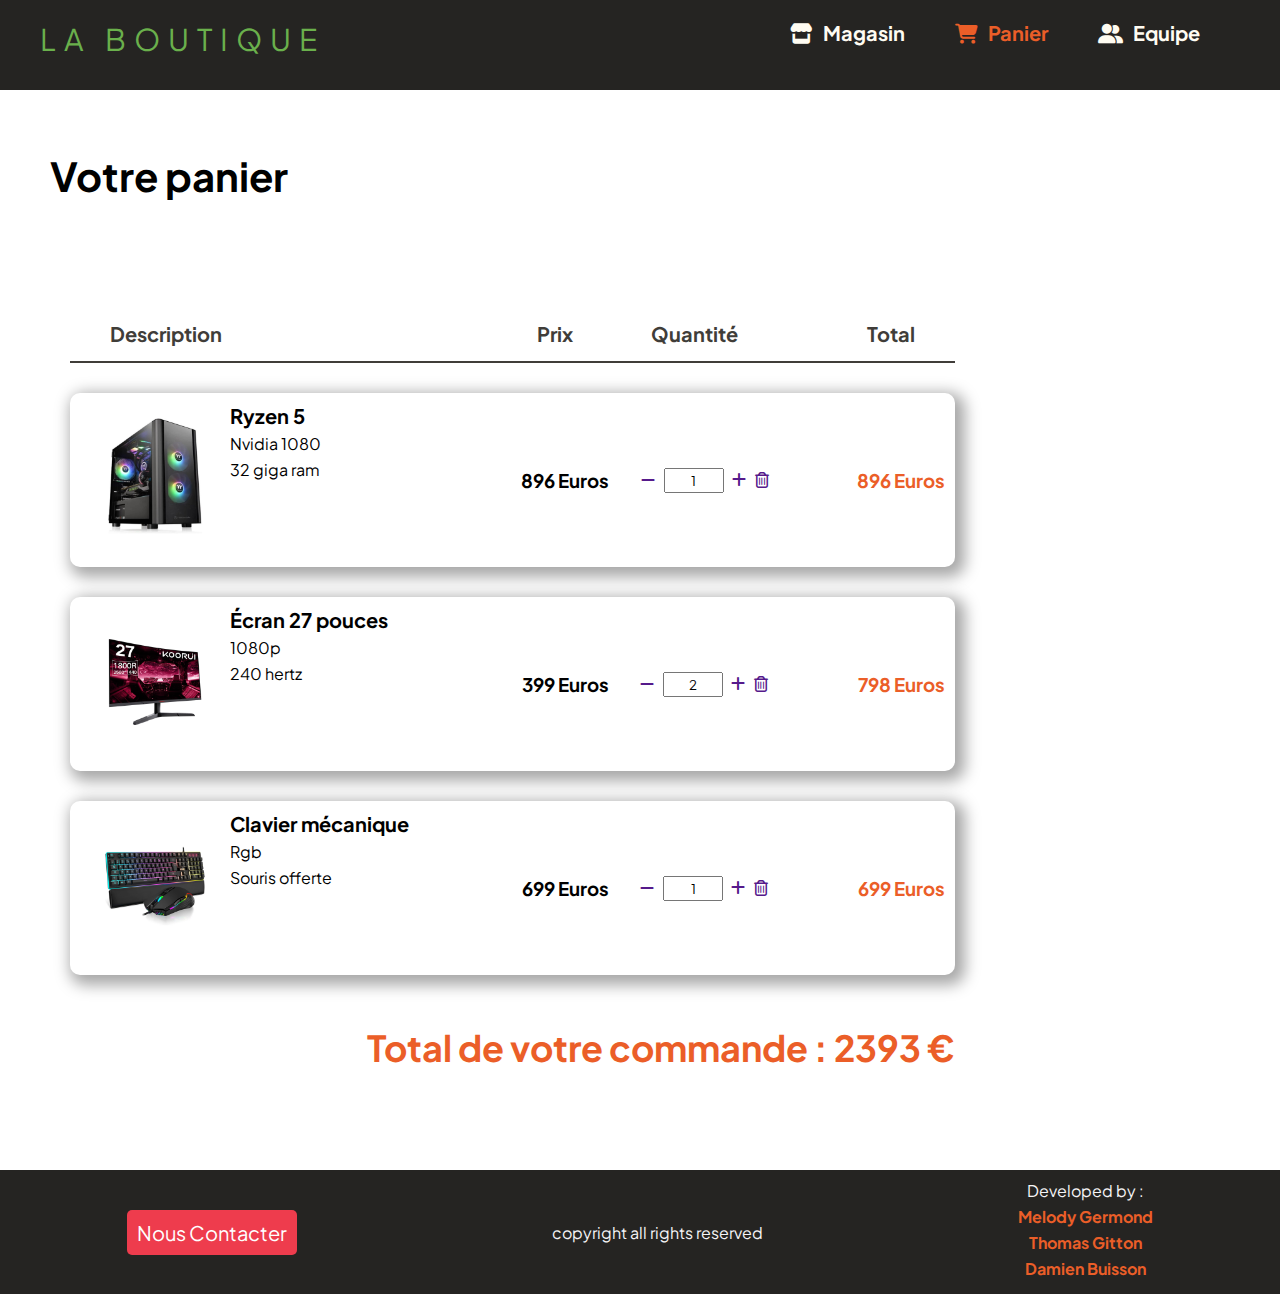
==== panier.html @ 1876c9b8 "Add files via upload" ====
<!DOCTYPE html>
<html lang="fr">
  <head>
    <meta charset="UTF-8" />
    <meta name="viewport" content="width=device-width, initial-scale=1.0" />
    <link rel="stylesheet" href="/css/style-melody.css" />
    <link rel="stylesheet" href="https://cdnjs.cloudflare.com/ajax/libs/font-awesome/6.4.2/css/all.min.css"/>
    <title>Panier</title>
    <script src="/javascript/app-melody.js" type="module" defer></script>
  </head>

  <body>

    <header>
      <nav>
        <div class="logo">
          <p class="text2">LA BOUTIQUE</p>
        </div>
        <div class="liens_nav ">
          <ul>
            <li>
              <a href="index.html"
                ><i class="fa-solid fa-store" id="icones"></i>Magasin</a
              >
            </li>
            <li>
              <a href="panier.html" class="active"><i class="fa-solid fa-cart-shopping" id="icones"></i></i>Panier</a>
            </li>
            <li>
              <a href="teams.html"><i class="fa-solid fa-user-group" id="icones"></i>Equipe</a>
            </li>
          </ul>
        </div>
       
      </nav>
    </header>
<main>
    <section>

      <header>
        <h1 class="section-title">Votre panier</h1>
        <div class="table">
          <div class="description">Description</div>
          <div>Prix</div>
          <div>Quantité</div>
          <div class="table-total">Total</div>
        </div>
      </header>

      <div>
        <div class="item">
          <div class="img-detail-container">
            <div class="item-image">
              <img src="/asset/2.jpg" alt="PC 1"/>
            </div>
            <div class="item-detail-container">
              <h3 class="item-detail item-title">Ryzen 5</h2>
              <p class="item-detail">Nvidia 1080</p>
              <p class="item-detail">32 giga ram</p>
            </div>
          </div>

          <div class="item-price">
            <h3><span class="price">896</span> Euros</h3>
          </div>

          <div class="item-quantity">
            <a href=""><i class="fa-solid fa-minus"></i></a>
            <input name="quantity" type="text" value="1"/> 
            <a href=""><i class="fa-solid fa-plus"></i></a>
            <a href=""><i class="fa-regular fa-trash-can"></i></a>
          </div>

          <div class="item-total">
            <h3><span class="sous-total">896</span> Euros</h3>
          </div>
        </div>
      </div>

      <div>
        <div class="item">
          <div class="img-detail-container">
            <div class="item-image">
              <img src="/asset/7.jpg" alt="PC 1"/>
            </div>
            <div class="item-detail-container">
              <h3 class="item-detail item-title">&Eacute;cran 27 pouces</h2>
              <p class="item-detail">1080p</p>
              <p class="item-detail">240 hertz</p>
            </div>
          </div>

          <div class="item-price">
            <h3><span class="price">399</span> Euros</h3>
          </div>

          <div class="item-quantity">
            <a href=""><i class="fa-solid fa-minus"></i></a>
            <input name="quantity" type="text" value="2"/> 
            <a href=""><i class="fa-solid fa-plus"></i></a>
            <a href=""><i class="fa-regular fa-trash-can"></i></a>
          </div>

          <div class="item-total">
            <h3><span class="sous-total">798</span> Euros</h3>
          </div>
        </div>
      </div>
      
      <div>
        <div class="item">
          <div class="img-detail-container">
            <div class="item-image">
              <img src="/asset/6.jpg" alt="PC 1"/>
            </div>
            <div class="item-detail-container">
              <h3 class="item-detail item-title">Clavier mécanique</h2>
              <p class="item-detail">Rgb</p>
              <p class="item-detail">Souris offerte</p>
            </div>
          </div>

          <div class="item-price">
            <h3><span class="price">699</span> Euros</h3>
          </div>

          <div class="item-quantity">
            <a href=""><i class="fa-solid fa-minus"></i></a>
            <input name="quantity" type="text" value="1"/> 
            <a href=""><i class="fa-solid fa-plus"></i></a>
            <a href=""><i class="fa-regular fa-trash-can"></i></a>
          </div>

          <div class="item-total">
            <h3><span class="sous-total">699</span> Euros</h3>
          </div>
        </div>
      </div>

      <footer class="total-container">
        <p class="total-text">Total de votre commande : <span id="total">2393</span> €</p>
      </footer>

    </section>

  </main>
    <footer>
      <div class="contact">
          <a href="contact.html" class="liens_contacter">Nous Contacter</a>
      </div>
      <div class="copyright">
          <p class="text_copyright">copyright all rights reserved</p>
      </div>
      <div class="develloped">
          <p class="text_dev">Developed by :</p>
          <p class="text_dev membre">Melody Germond</p>
          <p class="text_dev membre">Thomas Gitton</p>
          <p class="text_dev membre">Damien Buisson</p>
      </div>
    </footer>

  </body>
</html>
---- css/style-melody.css ----
@font-face {
  font-family: "Jakarta";
  src: url("/asset/font/jakarta.ttf");
}

* {
  margin: 0;
  padding: 0;
  box-sizing: border-box;
  text-decoration: none;
  list-style: none;
  font-family: "Jakarta";
}
body > header {
  background-color: #252422;
  position: fixed;
  top: 0;
  width: 100%;
}
nav {
  display: flex;
  justify-content: space-between;
  margin-left: 40px;
  margin-right: 40px;
  padding-top: 20px;
  padding-bottom: 12px;
  color: white;
}
.text2 {
  font-size: 30px;
  color: #6ab04c;
  letter-spacing: 8px;
  margin-bottom: 20px;
}
ul {
  display: flex;
}
.liens_nav {
  display: flex;
}

.liens_nav a {
  padding-right: 40px;
  padding-left: 10px;
  color: #fffcf2;
  font-size: 20px;
  font-weight: bold;
  text-align: center;
}

#icones {
  margin-right: 10px;
}
.liens_nav a:hover {
  color: #eb5e28;
}
.liens_nav a.active {
  color: #eb5e28;
}
main {
  margin-top: 150px;
}
section {
  margin: 50px 50px 30px 50px;
}
.section-title {
  font-size: 40px;
  font-weight: bold;
  padding-bottom: 50px;
  margin-bottom: 50px;
}
.table {
  width: 75%;
  display: flex;
  justify-content: space-between;
  margin-top: 70px;
  border-bottom: 2px solid #403d39;
  margin-left: 20px;
  padding: 0px 40px 15px 40px;
  font-size: 20px;
  font-weight: bold;
  color: #403d39;
}
.description {
  width: 350px;
}
.table-total {
  width: 100px;
  text-align: right;
}

.item {
  display: flex;
  justify-content: space-between;
  align-items: center;
  width: 75%;
  margin-top: 30px;
  margin-left: 20px;
  box-shadow: 5px 5px 15px 5px rgba(0, 0, 0, 0.35);
  border-radius: 10px;
}
.item-image img {
  width: 150px;
}
.img-detail-container {
  display: flex;
  justify-content: flex-start;
  margin: 10px 10px 10px 10px;
  width: 400px;
}
.item-detail {
  margin-bottom: 5px;
}
.item-title {
  font-size: 20px;
}
.item-total {
  margin-right: 10px;
  text-align: right;
  color: #eb5e28;
  width: 140px;
}
.item-quantity input[type="text"] {
  width: 60px;
  margin-right: 5px;
  text-align: center;
  height: 25px;
}
.item-quantity a {
  margin-right: 5px;
}
.total-text {
  color: #eb5e28;
  font-weight: bold;
  font-size: 36px;
  text-align: right;
}
.total-container {
  margin-left: 20px;
  margin-top: 50px;
  width: 75%;
  margin-bottom: 100px;
}
body > footer {
  display: flex;
  align-items: center;
  justify-content: space-around;
  background-color: #252422;
  color: #f5f4f6;
}
.liens_contacter {
  background-color: #ee3c4d;
  padding: 10px 10px;
  font-size: 20px;
  border-radius: 5px;
  margin-top: 60px;
  color: white;
}
.liens_contacter {
  transform: scale(1.1);
}
.develloped {
  display: flex;
  flex-direction: column;
  justify-content: center;
  align-items: center;
  margin-top: 10px;
  margin-bottom: 10px;
}
.text_dev {
  margin-bottom: 5px;
}
.text_dev.membre {
  font-weight: bold;
  color: #eb5e28;
}
.contact:hover {
  transform: scale(1.1);
}

/*--------------------coded by Damien Buisson----------------------------*/

@media (max-width: 768px) {
  .item {
    flex-direction: column;
  }
  .table {
    display: none;
  }
  .img-detail-container {
    flex-direction: column;
    width: 100px;
  }
  .item-image img {
    width: 100px;
  }
  .img-detail-container {
    text-align: center;
  }
  .item-price {
    margin-bottom: 15px;
  }
  .item-quantity {
    margin-bottom: 15px;
    margin-left: 5px;
  }
  .item-total {
    margin-bottom: 10px;
    margin-right: 0;
    text-align: center;
  }
  .box_card {
    grid-template-columns: repeat(2, 1fr);
    margin-left: 40px;
  }
  .burger {
    display: block;
  }
  .liens_nav {
    display: none;
  }
  .menu_burger ul li a {
    color: #fffcf2;
    position: relative;
  }
  .text1 {
    font-size: 40px;
  }

  .title_card {
    font-size: 20px;
  }
  .text_total {
    font-size: 25px;
  }
  ul {
    flex-direction: column;
  }
  .total-container {
    margin-left: 25px;
    margin-top: 50px;
    margin-bottom: 100px;
  }
  .total-text {
    text-align: center;
  }
  .text2 {
    font-size: 12px;
    margin-top: 10px;
  }
  footer {
    flex-direction: column;
    gap: 10px;
    padding-top: 20px;
  }
}

@media (max-width: 480px) {
  .box_card {
    grid-template-columns: repeat(1, 1fr);
  }
  .burger {
    display: block;
  }
  .liens_nav {
    display: none;
  }
  .text1 {
    font-size: 40px;
  }
  .title_card {
    font-size: 20px;
  }
  ul {
    flex-direction: column;
  }
  .text2 {
    font-size: 12px;
    margin-top: 10px;
  }
  footer {
    flex-direction: column;
    gap: 10px;
    padding-top: 20px;
  }
}
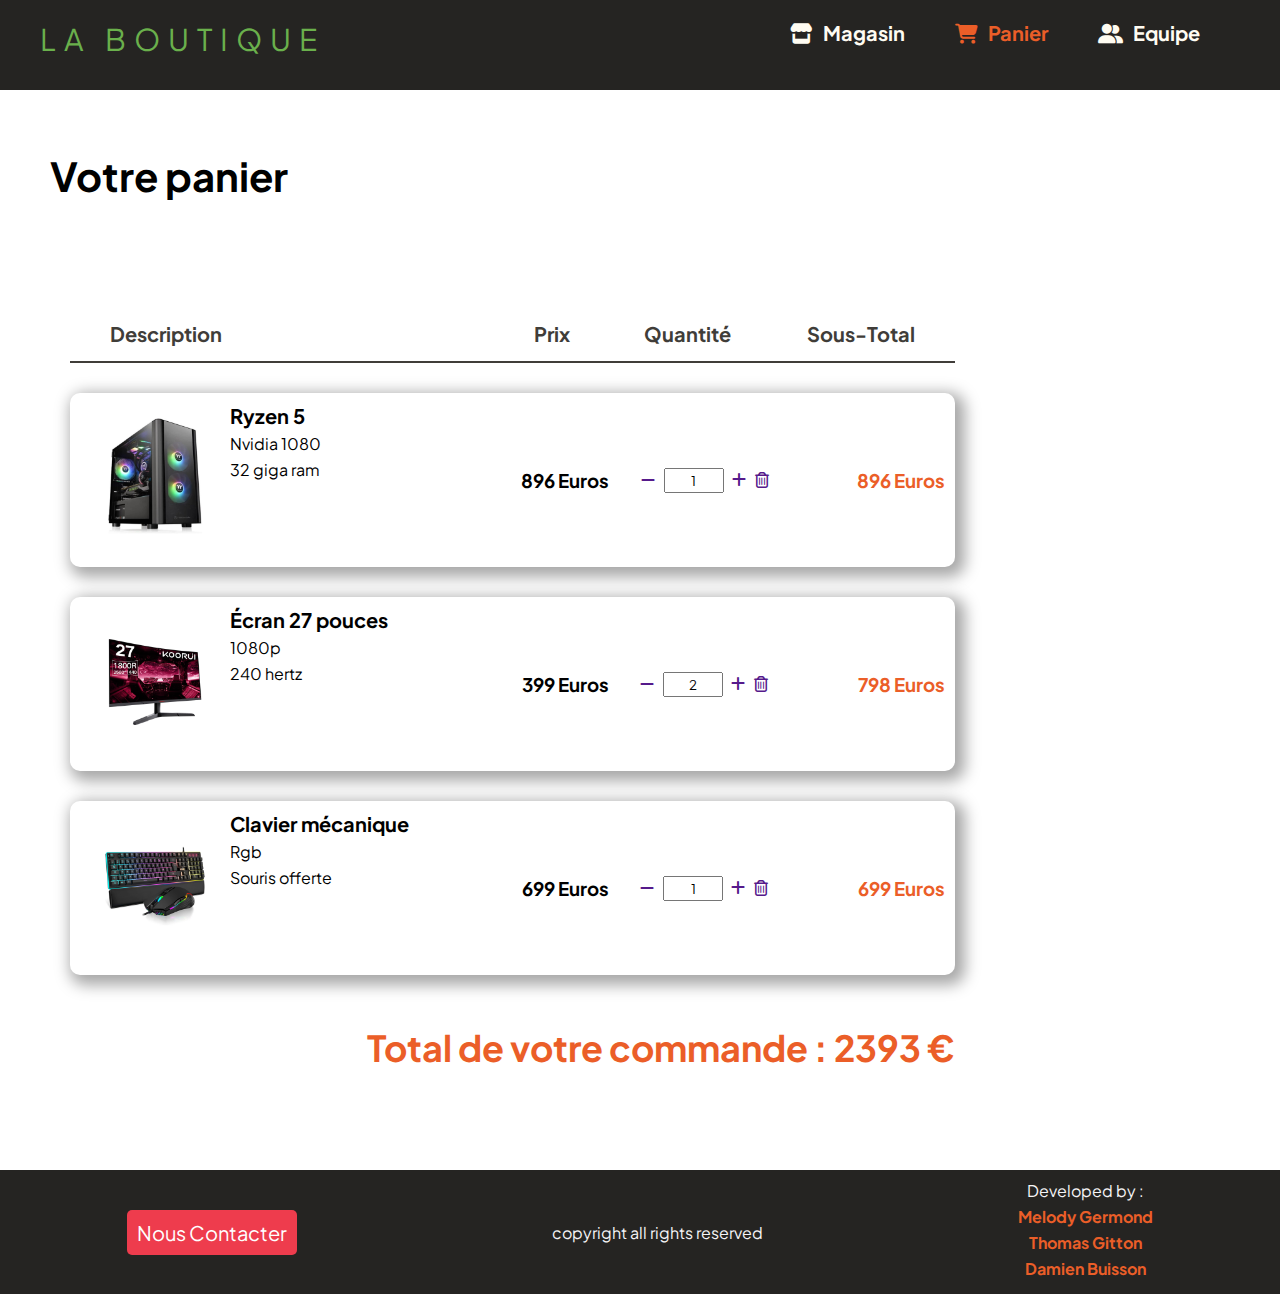
==== commit 16dc5c19: "Add files via upload" ====
--- a/panier.html
+++ b/panier.html
@@ -43,7 +43,7 @@
           <div class="description">Description</div>
           <div>Prix</div>
           <div>Quantité</div>
-          <div class="table-total">Total</div>
+          <div class="table-total">Sous-Total</div>
         </div>
       </header>
 
--- a/css/style-melody.css
+++ b/css/style-melody.css
@@ -85,7 +85,7 @@
   width: 350px;
 }
 .table-total {
-  width: 100px;
+  width: 110px;
   text-align: right;
 }
 
